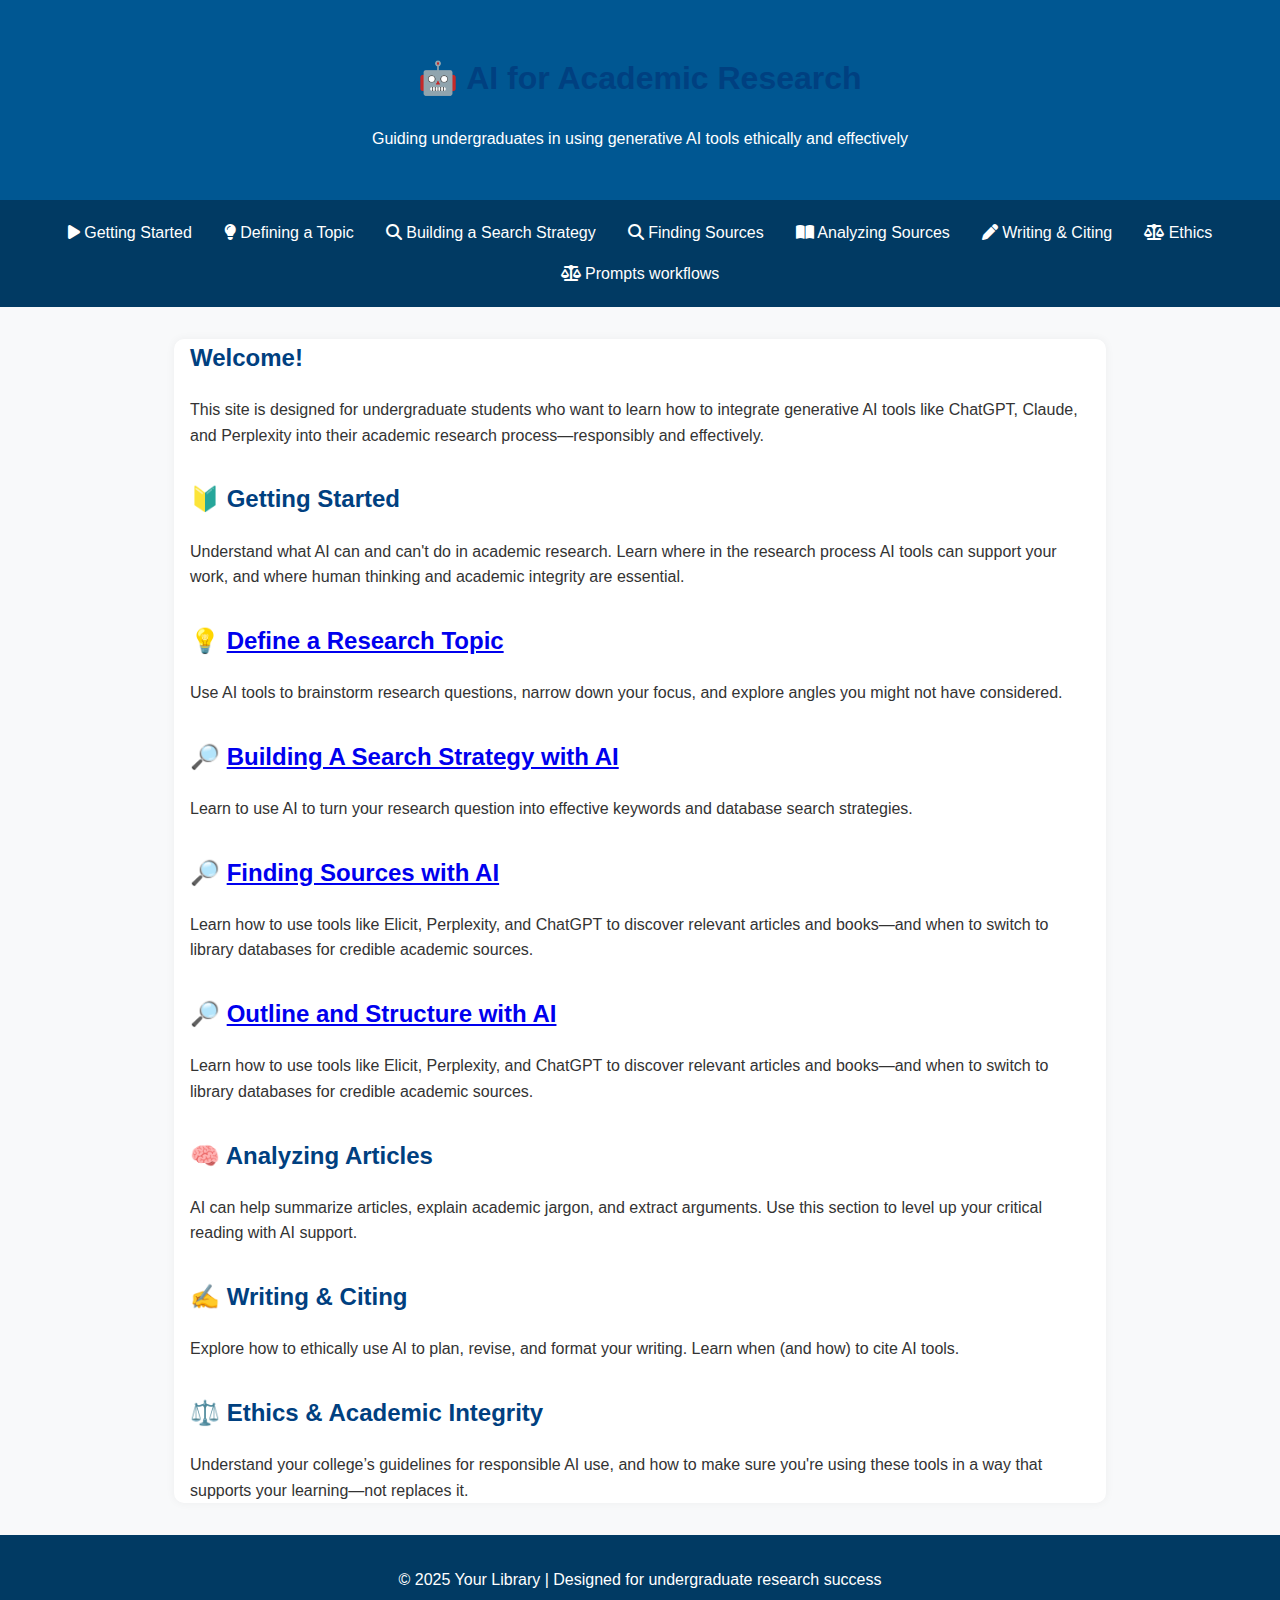
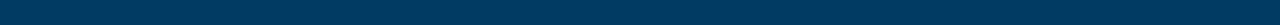
==== index.html @ 0e0011a9 "Update index.html" ====
<!DOCTYPE html>
<html lang="en">
<head>
  <meta charset="UTF-8">
  <meta name="viewport" content="width=device-width, initial-scale=1.0">
  <title>AI for Academic Research</title>
  <link rel="stylesheet" href="style.css">
  <link href="https://cdnjs.cloudflare.com/ajax/libs/font-awesome/6.5.0/css/all.min.css" rel="stylesheet">
</head>
<body>
  <header class="hero">
    <h1>🤖 AI for Academic Research</h1>
    <p>Guiding undergraduates in using generative AI tools ethically and effectively</p>
  </header>

  <nav class="navbar">
    <a href="#getting-started"><i class="fas fa-play"></i> Getting Started</a>
    <a href="#topic"><i class="fas fa-lightbulb"></i> Defining a Topic</a>
    <a href="#search"><i class="fas fa-search"></i> Building a Search Strategy</a>
    <a href="#sources"><i class="fas fa-search"></i> Finding Sources</a>
    <a href="#analysis"><i class="fas fa-book-open"></i> Analyzing Sources</a>
    <a href="#writing"><i class="fas fa-pen"></i> Writing & Citing</a>
    <a href="#ethics"><i class="fas fa-scale-balanced"></i> Ethics</a>
<a href="flowchart_prompts.html"><i class="fas fa-scale-balanced"></i> Prompts workflows</a>  </nav>

  <main class="container">
    <section id="welcome">
      <h2>Welcome!</h2>
      <p>This site is designed for undergraduate students who want to learn how to integrate generative AI tools like ChatGPT, Claude, and Perplexity into their academic research process—responsibly and effectively.</p>
    </section>

    <section id="getting-started">
      <h2>🔰 Getting Started</h2>
      <p>Understand what AI can and can't do in academic research. Learn where in the research process AI tools can support your work, and where human thinking and academic integrity are essential.</p>
    </section>

    <section id="topic">
      <h2>💡 <a href="topic.html">Define a Research Topic</a></h2>
      <p>Use AI tools to brainstorm research questions, narrow down your focus, and explore angles you might not have considered.</p>
    </section>

    <section id="search">
      <h2>🔎 <a href="search.html">Building A Search Strategy with AI</a></h2>
      <p>Learn to use AI to turn your research question into effective keywords and database search strategies.</p>
    </section>
    
    <section id="sources">
      <h2>🔎 <a href="sources.html">Finding Sources with AI</a></h2>
      <p>Learn how to use tools like Elicit, Perplexity, and ChatGPT to discover relevant articles and books—and when to switch to library databases for credible academic sources.</p>
    </section>

   <section id="outline">
      <h2>🔎 <a href="outline_structure.html">Outline and Structure with AI</a></h2>
      <p>Learn how to use tools like Elicit, Perplexity, and ChatGPT to discover relevant articles and books—and when to switch to library databases for credible academic sources.</p>
    </section>
    
    <section id="analysis">
      <h2>🧠 Analyzing Articles</h2>
      <p>AI can help summarize articles, explain academic jargon, and extract arguments. Use this section to level up your critical reading with AI support.</p>
    </section>

    <section id="writing">
      <h2>✍️ Writing & Citing</h2>
      <p>Explore how to ethically use AI to plan, revise, and format your writing. Learn when (and how) to cite AI tools.</p>
    </section>

    <section id="ethics">
      <h2>⚖️ Ethics & Academic Integrity</h2>
      <p>Understand your college’s guidelines for responsible AI use, and how to make sure you're using these tools in a way that supports your learning—not replaces it.</p>
    </section>
  </main>

  <footer class="footer">
    <p>&copy; 2025 Your Library | Designed for undergraduate research success</p>
  </footer>
</body>
</html>
---- style.css ----
/* style.css for AI Research Site */

body {
  margin: 0;
  font-family: "Segoe UI", Tahoma, Geneva, Verdana, sans-serif;
  background-color: #f8f9fa;
  color: #333;
  line-height: 1.6;
}

.hero {
  background-color: #005792;
  color: white;
  padding: 2rem;
  text-align: center;
}

.navbar {
  display: flex;
  flex-wrap: wrap;
  justify-content: center;
  background-color: #013a63;
  padding: 0.75rem;
}

.navbar a {
  color: #ffffff;
  text-decoration: none;
  margin: 0.5rem 1rem;
  font-weight: 500;
  transition: color 0.3s;
}

.navbar a:hover {
  color: #ffc300;
}

.container {
  max-width: 900px;
  margin: 2rem auto;
  padding: 0 1rem;
  background-color: white;
  border-radius: 10px;
  box-shadow: 0 0 10px rgba(0,0,0,0.05);
}

section {
  margin-bottom: 2rem;
}

h1, h2 {
  color: #004080;
}

pre {
  background-color: #f0f0f0;
  padding: 1rem;
  border-left: 4px solid #005792;
  overflow-x: auto;
}

.footer {
  background-color: #013a63;
  color: white;
  text-align: center;
  padding: 1rem;
  margin-top: 2rem;
}

.btn {
  display: inline-block;
  background-color: #005792;
  color: white;
  padding: 0.5rem 1rem;
  border-radius: 5px;
  text-decoration: none;
  font-weight: bold;
  transition: background-color 0.3s;
}

.btn:hover {
  background-color: #003f63;
}
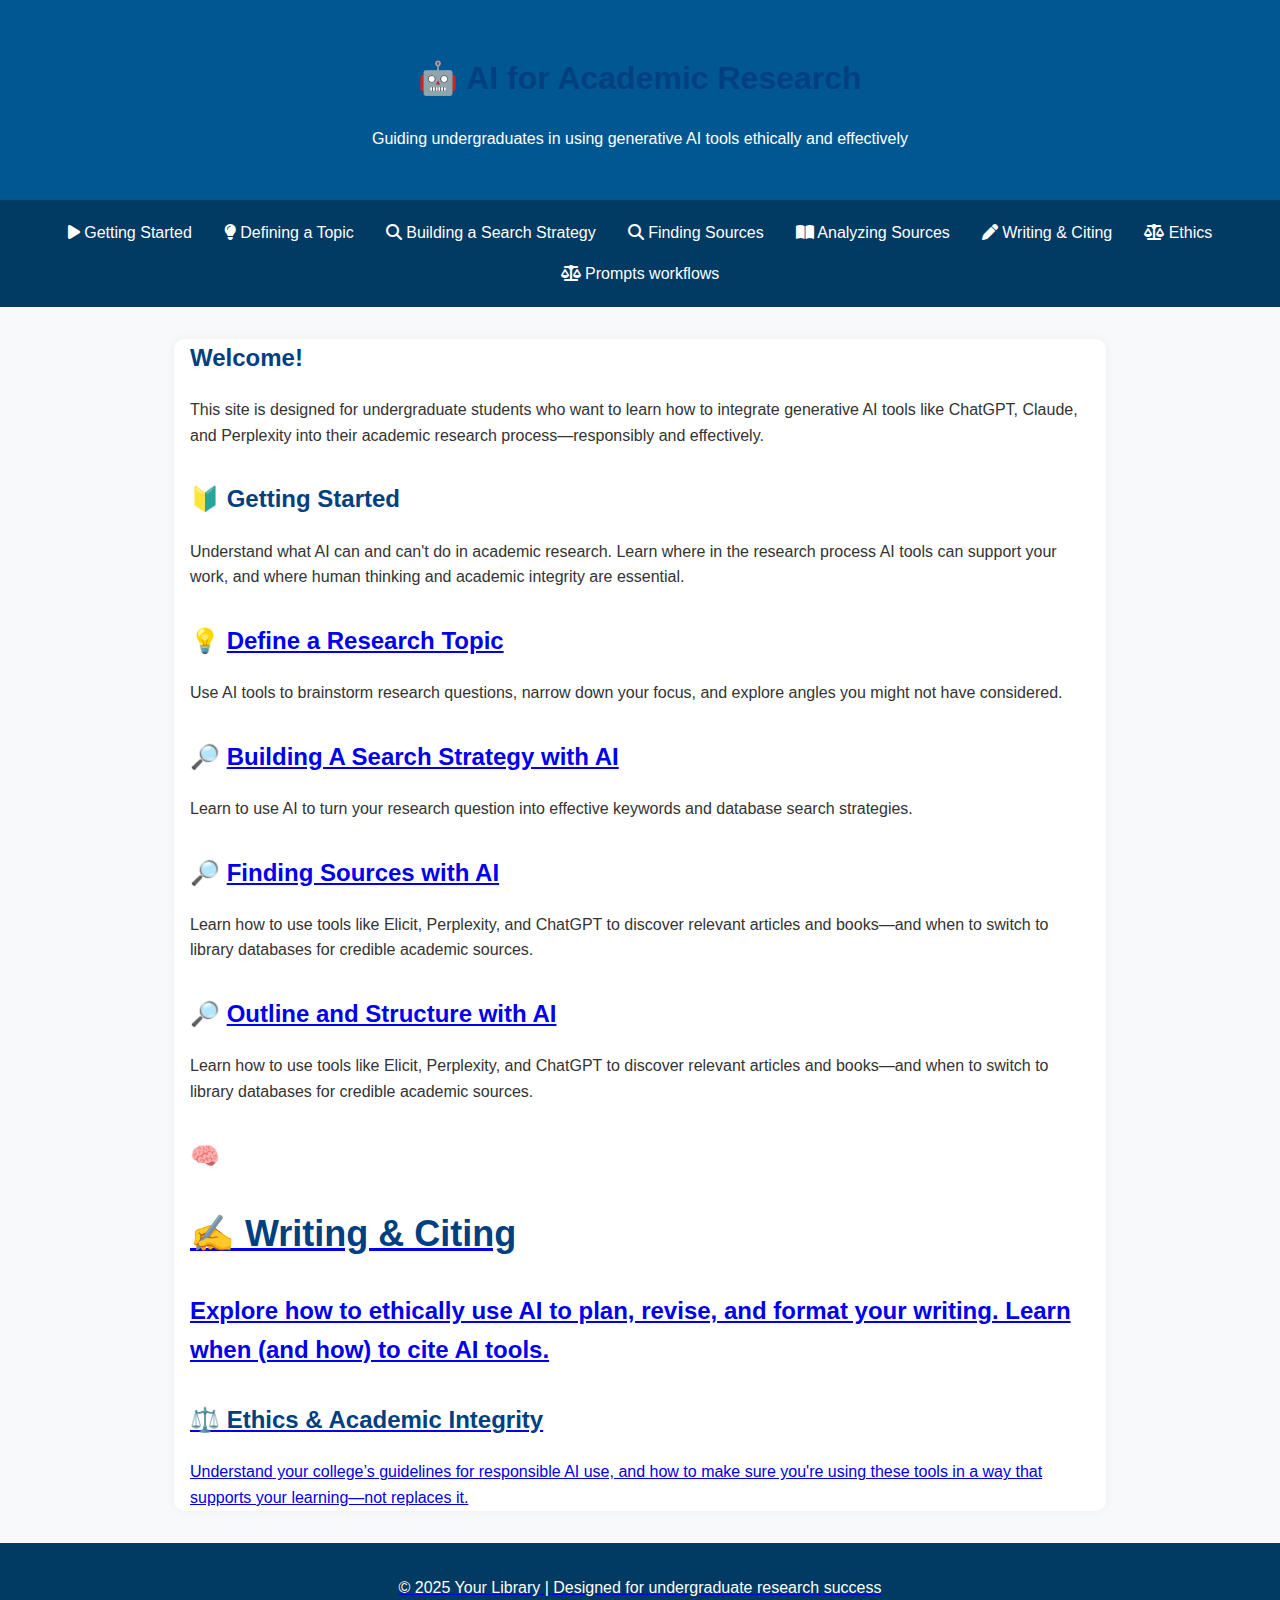
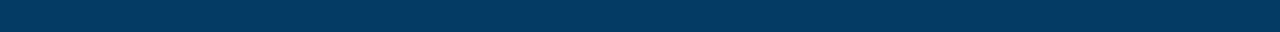
==== commit 24673346: "Update index.html" ====
--- a/index.html
+++ b/index.html
@@ -55,7 +55,7 @@
     </section>
     
     <section id="analysis">
-      <h2>🧠 Analyzing Articles</h2>
+      <h2>🧠<a href="analyze.html>Analyzing Articles</a></h2>
       <p>AI can help summarize articles, explain academic jargon, and extract arguments. Use this section to level up your critical reading with AI support.</p>
     </section>
 
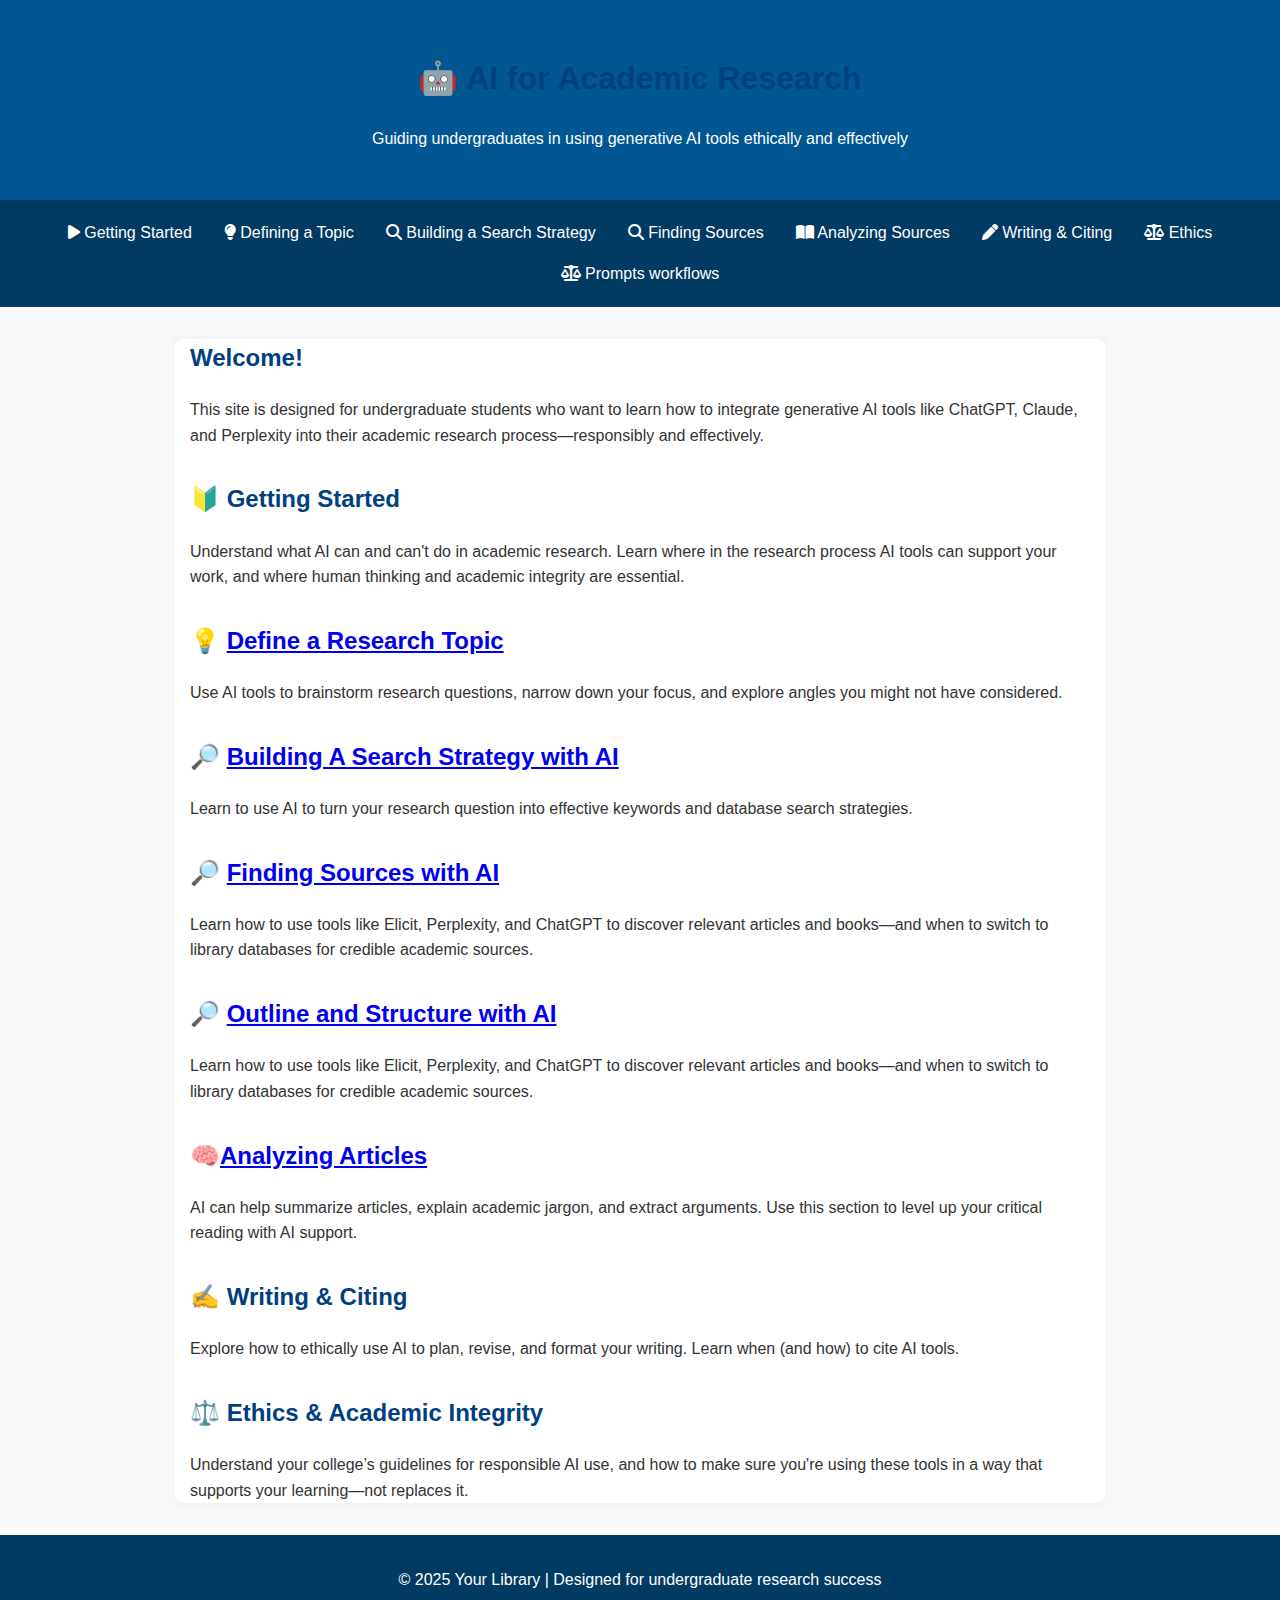
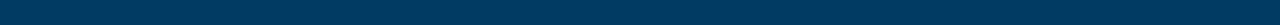
==== commit 543dbad1: "Update index.html" ====
--- a/index.html
+++ b/index.html
@@ -55,7 +55,7 @@
     </section>
     
     <section id="analysis">
-      <h2>🧠<a href="analyze.html>Analyzing Articles</a></h2>
+      <h2>🧠<a href="analyze.html">Analyzing Articles</a></h2>
       <p>AI can help summarize articles, explain academic jargon, and extract arguments. Use this section to level up your critical reading with AI support.</p>
     </section>
 
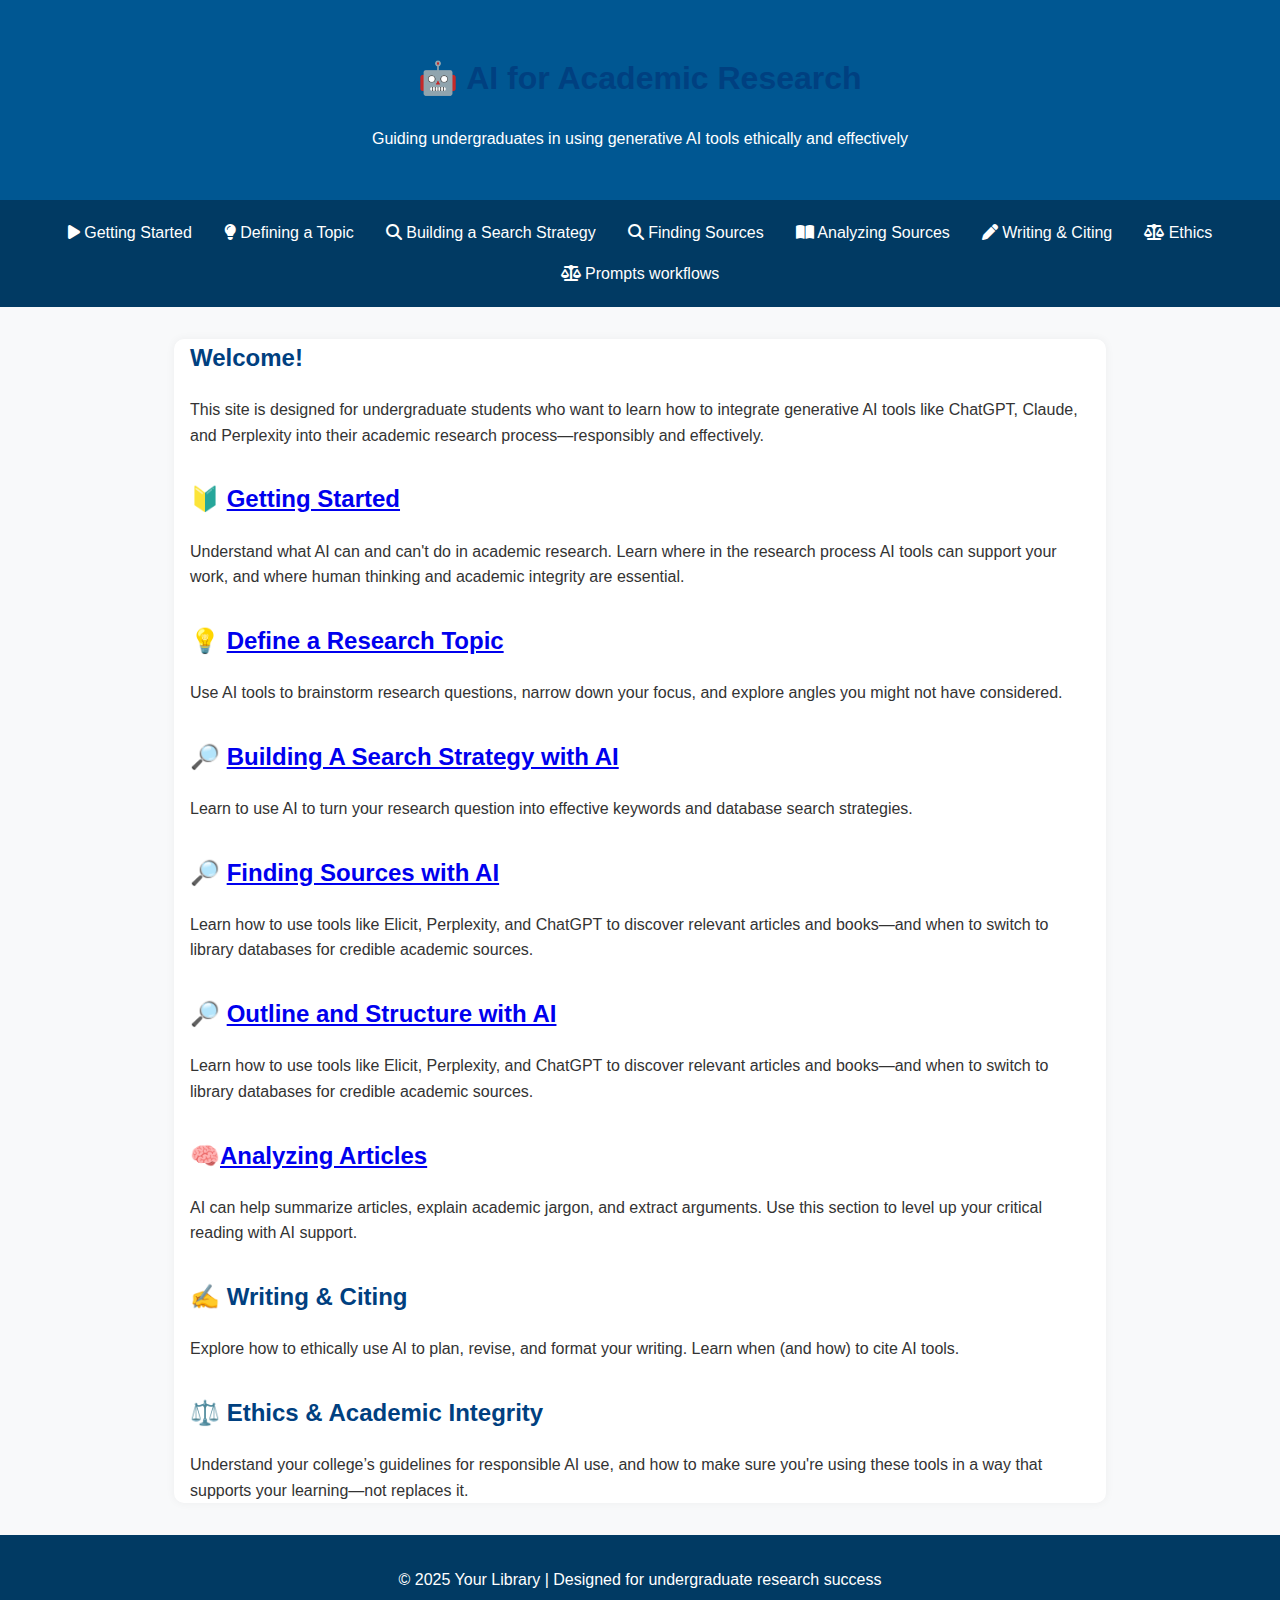
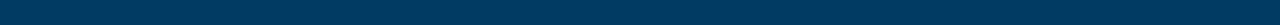
==== commit 76b294ea: "Update index.html" ====
--- a/index.html
+++ b/index.html
@@ -30,7 +30,7 @@
     </section>
 
     <section id="getting-started">
-      <h2>🔰 Getting Started</h2>
+      <h2>🔰 <a href="getting-started.html">Getting Started</a></h2>
       <p>Understand what AI can and can't do in academic research. Learn where in the research process AI tools can support your work, and where human thinking and academic integrity are essential.</p>
     </section>
 
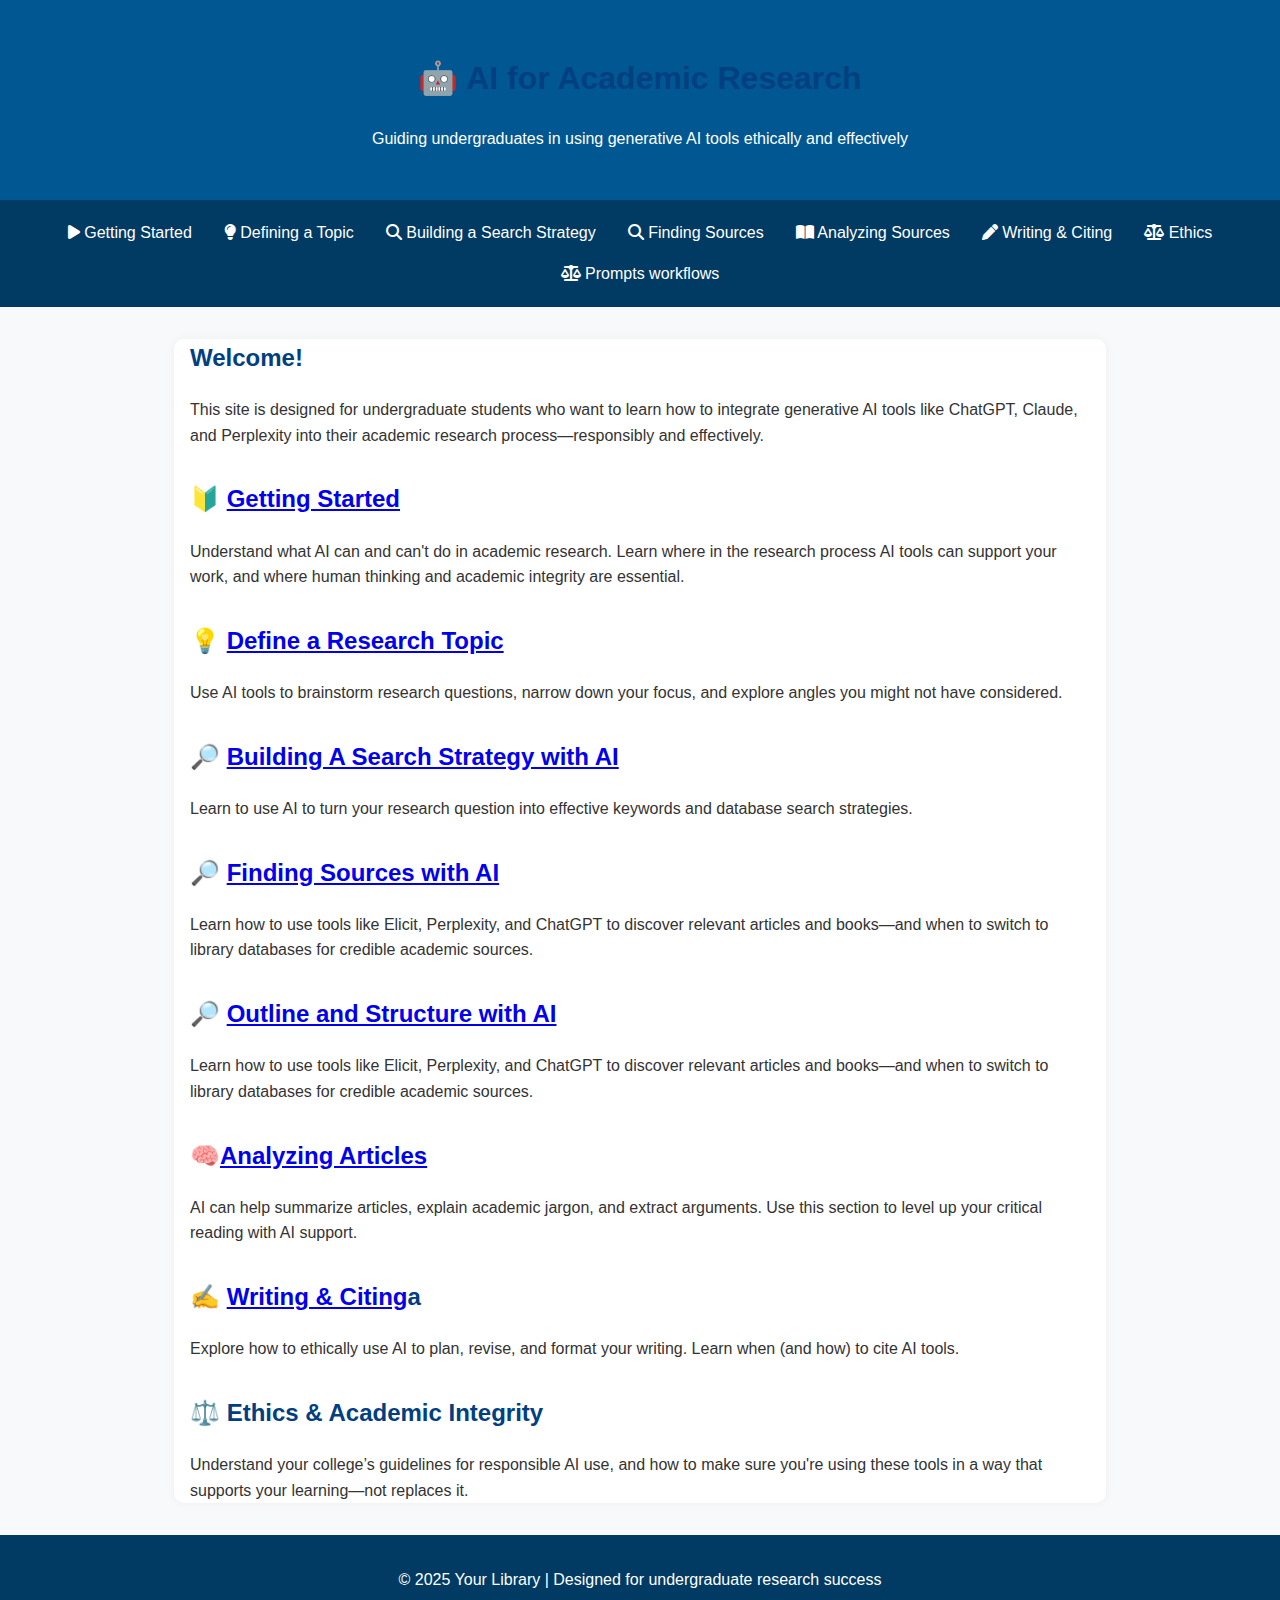
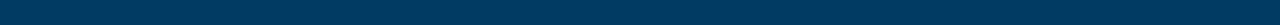
==== commit f13898ef: "Update index.html" ====
--- a/index.html
+++ b/index.html
@@ -60,7 +60,7 @@
     </section>
 
     <section id="writing">
-      <h2>✍️ Writing & Citing</h2>
+      <h2>✍️ <a href="write.html">Writing & Citing</a>a</h2>
       <p>Explore how to ethically use AI to plan, revise, and format your writing. Learn when (and how) to cite AI tools.</p>
     </section>
 
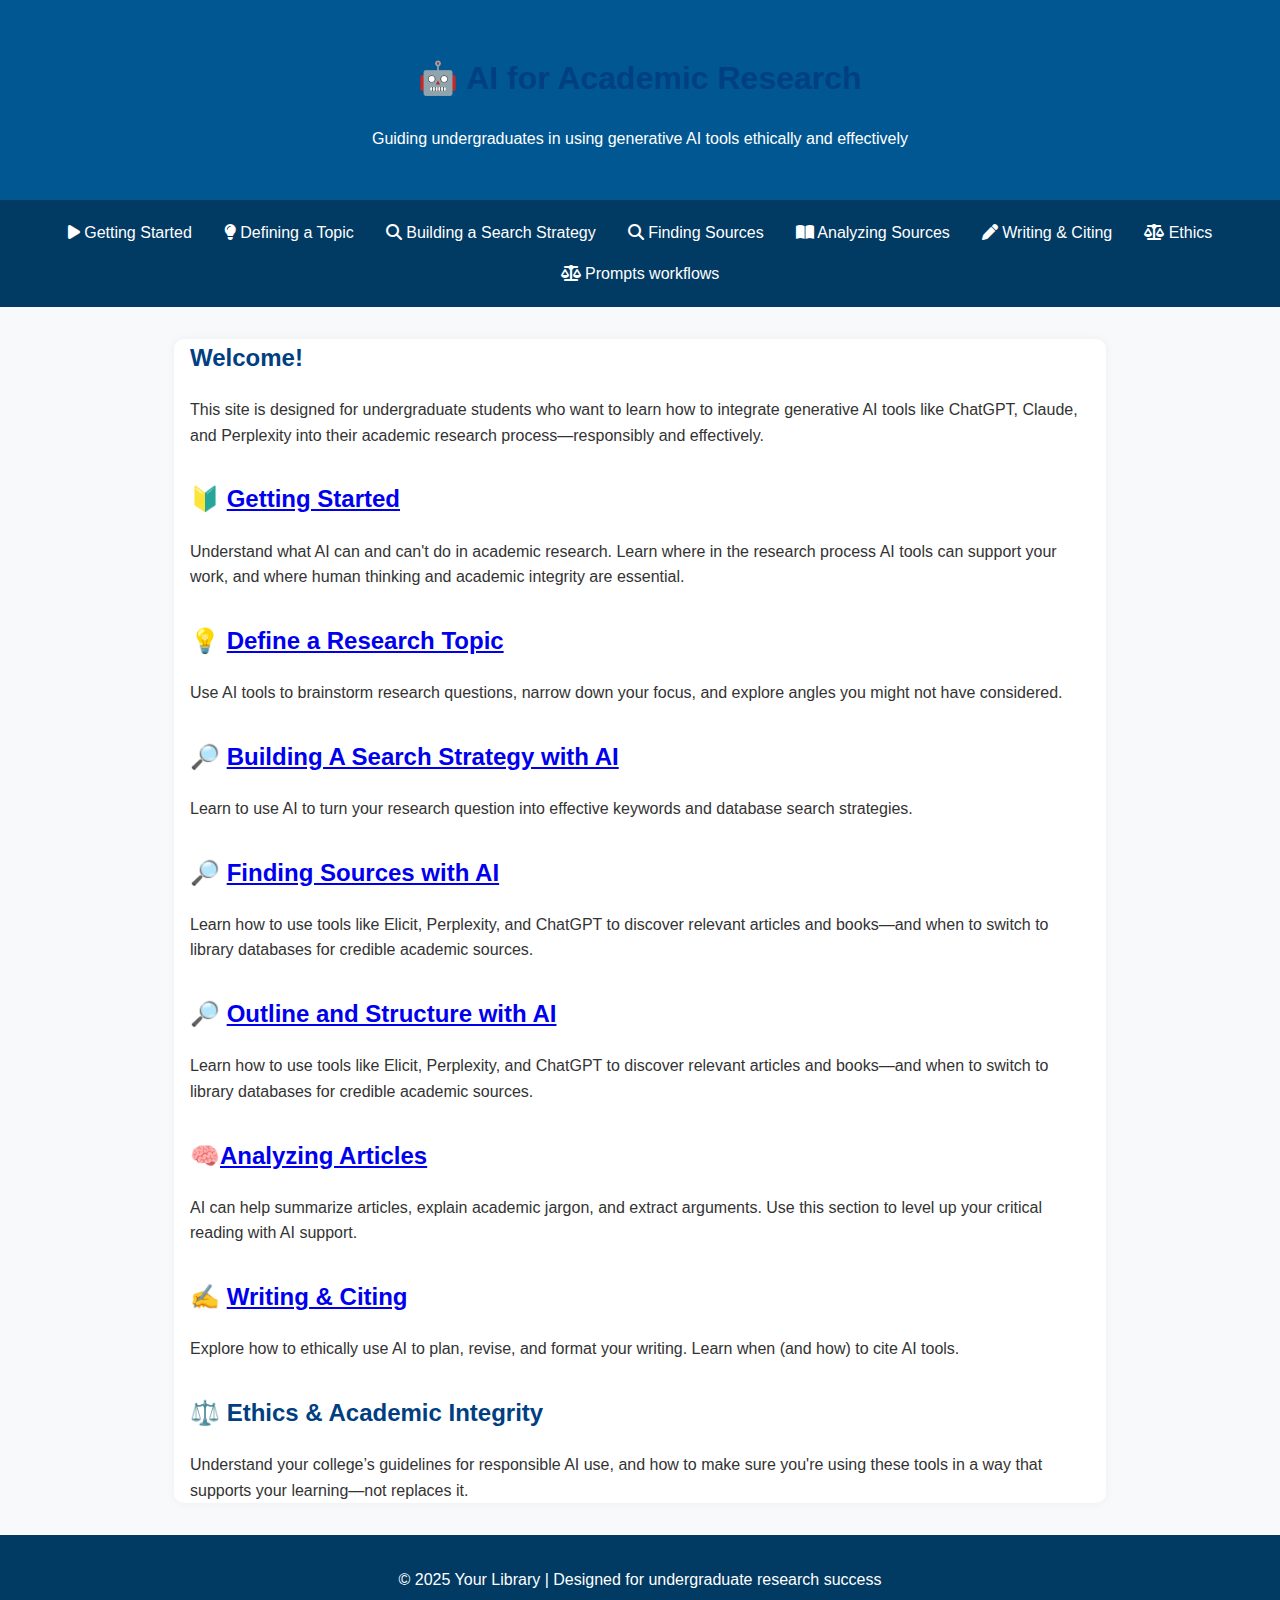
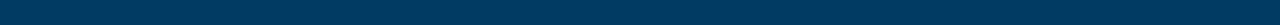
==== commit ae3ef5a5: "Update index.html" ====
--- a/index.html
+++ b/index.html
@@ -60,7 +60,7 @@
     </section>
 
     <section id="writing">
-      <h2>✍️ <a href="write.html">Writing & Citing</a>a</h2>
+      <h2>✍️ <a href="write.html">Writing & Citing</a></h2>
       <p>Explore how to ethically use AI to plan, revise, and format your writing. Learn when (and how) to cite AI tools.</p>
     </section>
 
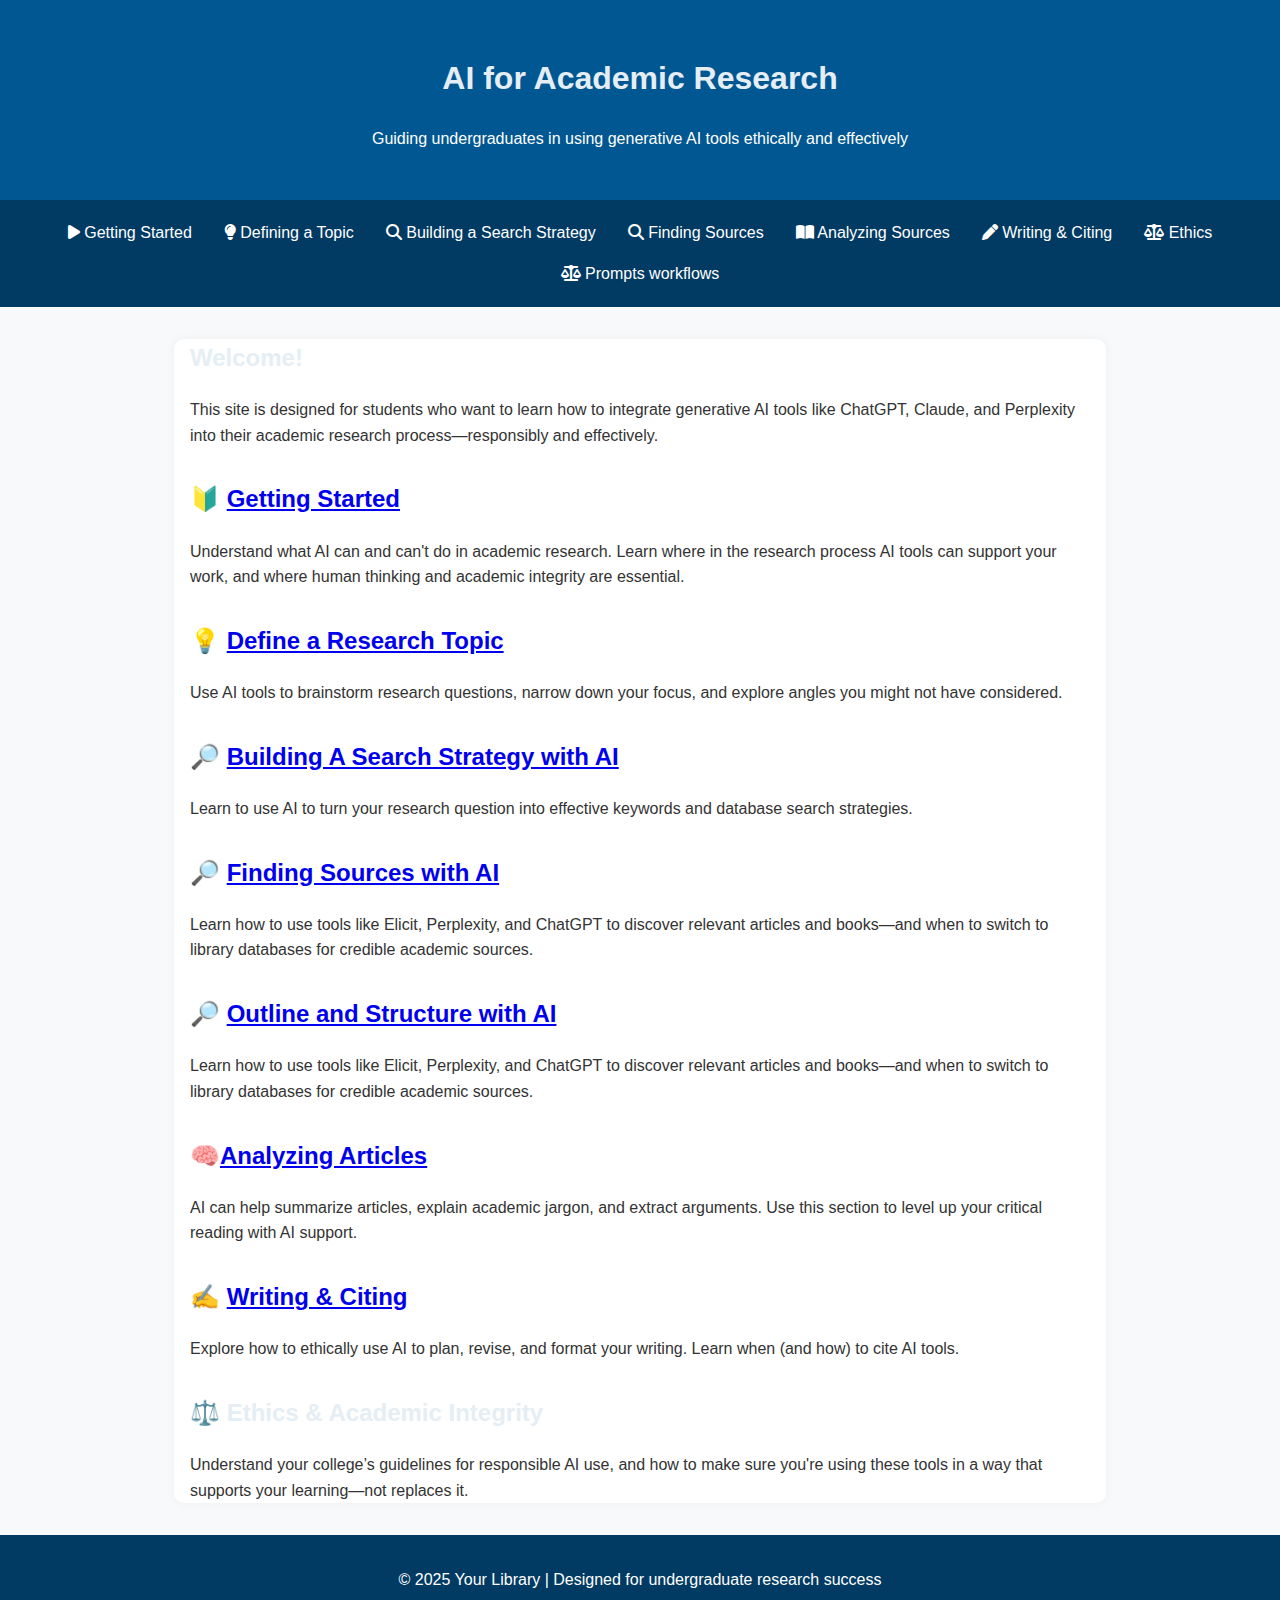
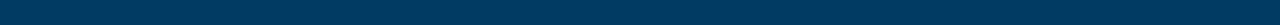
==== commit 31a94d75: "Update index.html" ====
--- a/index.html
+++ b/index.html
@@ -9,7 +9,7 @@
 </head>
 <body>
   <header class="hero">
-    <h1>🤖 AI for Academic Research</h1>
+    <h1> AI for Academic Research</h1>
     <p>Guiding undergraduates in using generative AI tools ethically and effectively</p>
   </header>
 
@@ -26,7 +26,7 @@
   <main class="container">
     <section id="welcome">
       <h2>Welcome!</h2>
-      <p>This site is designed for undergraduate students who want to learn how to integrate generative AI tools like ChatGPT, Claude, and Perplexity into their academic research process—responsibly and effectively.</p>
+      <p>This site is designed for students who want to learn how to integrate generative AI tools like ChatGPT, Claude, and Perplexity into their academic research process—responsibly and effectively.</p>
     </section>
 
     <section id="getting-started">
--- a/style.css
+++ b/style.css
@@ -49,7 +49,7 @@
 }
 
 h1, h2 {
-  color: #004080;
+  color: #e5eef4;
 }
 
 pre {
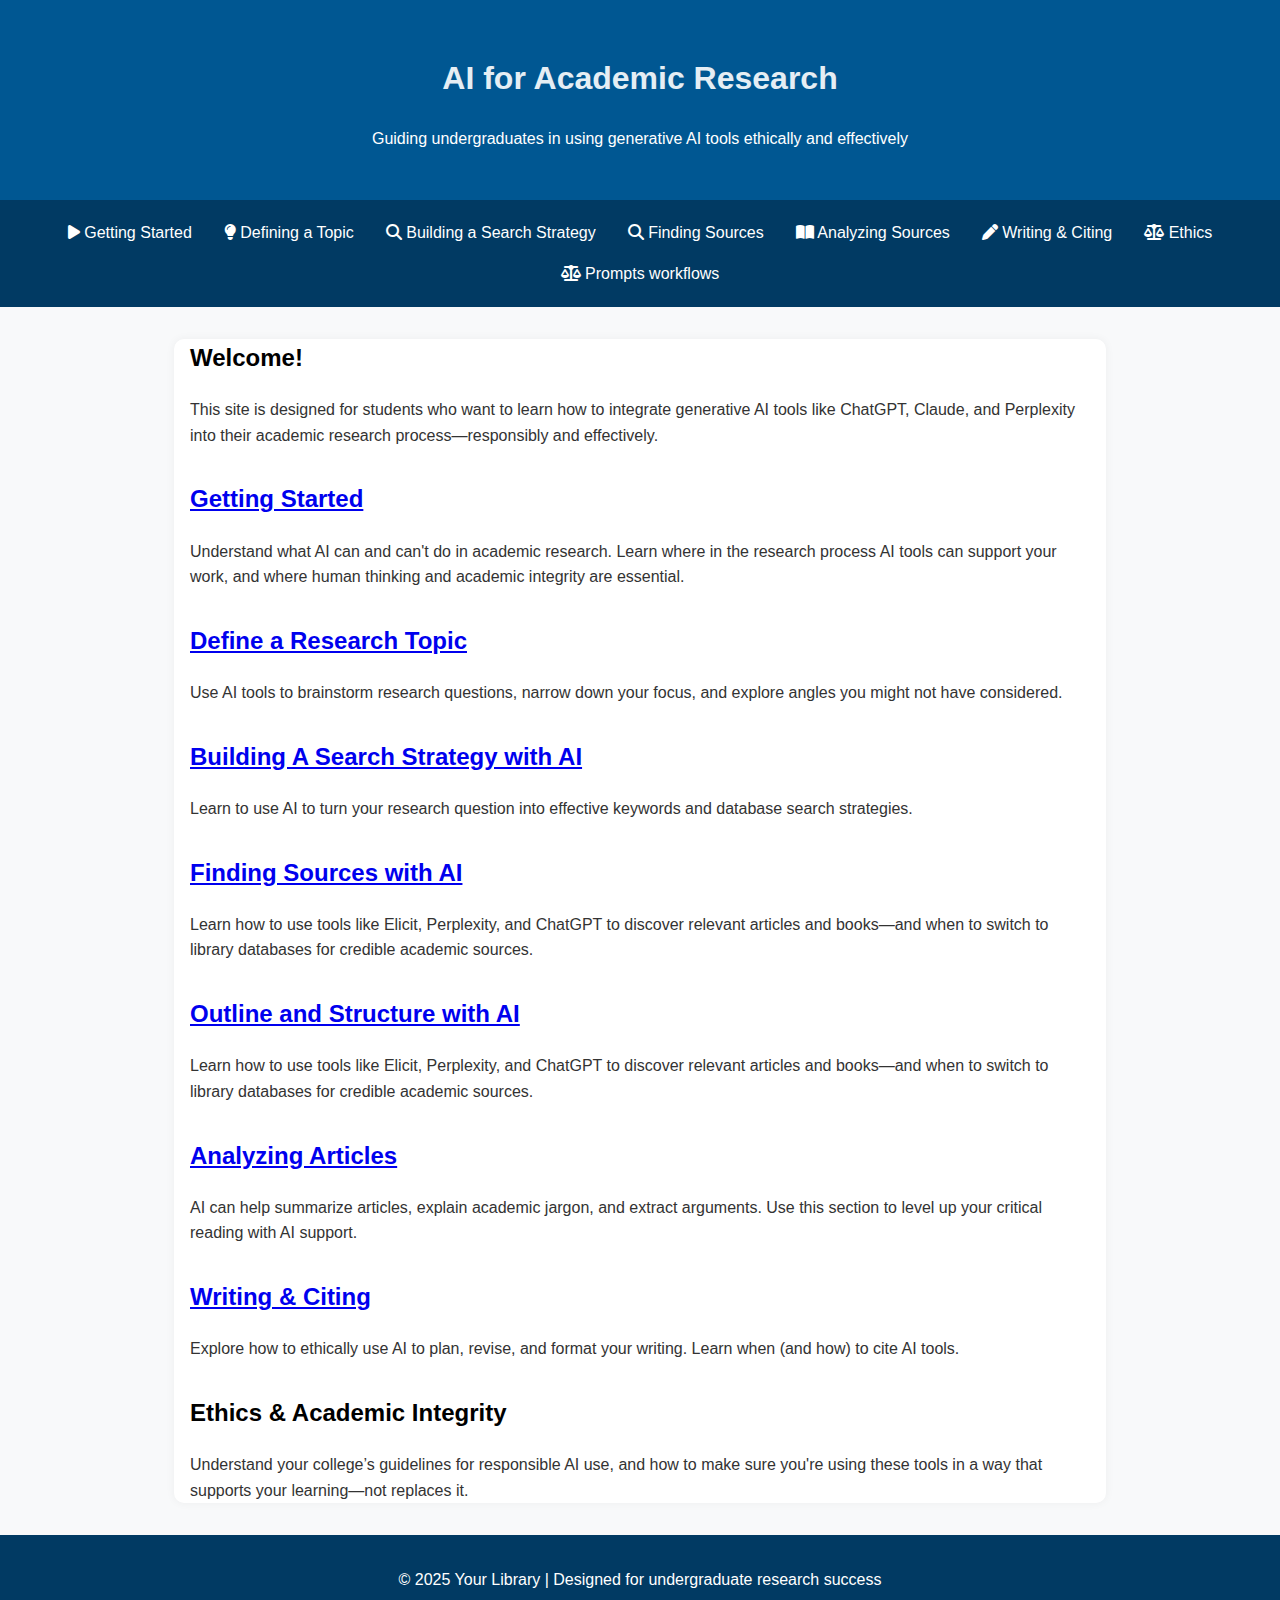
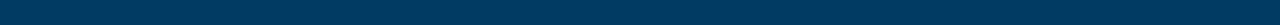
==== commit 0e11959e: "Update index.html" ====
--- a/index.html
+++ b/index.html
@@ -30,42 +30,42 @@
     </section>
 
     <section id="getting-started">
-      <h2>🔰 <a href="getting-started.html">Getting Started</a></h2>
+      <h2> <a href="getting-started.html">Getting Started</a></h2>
       <p>Understand what AI can and can't do in academic research. Learn where in the research process AI tools can support your work, and where human thinking and academic integrity are essential.</p>
     </section>
 
     <section id="topic">
-      <h2>💡 <a href="topic.html">Define a Research Topic</a></h2>
+      <h2> <a href="topic.html">Define a Research Topic</a></h2>
       <p>Use AI tools to brainstorm research questions, narrow down your focus, and explore angles you might not have considered.</p>
     </section>
 
     <section id="search">
-      <h2>🔎 <a href="search.html">Building A Search Strategy with AI</a></h2>
+      <h2> <a href="search.html">Building A Search Strategy with AI</a></h2>
       <p>Learn to use AI to turn your research question into effective keywords and database search strategies.</p>
     </section>
     
     <section id="sources">
-      <h2>🔎 <a href="sources.html">Finding Sources with AI</a></h2>
+      <h2> <a href="sources.html">Finding Sources with AI</a></h2>
       <p>Learn how to use tools like Elicit, Perplexity, and ChatGPT to discover relevant articles and books—and when to switch to library databases for credible academic sources.</p>
     </section>
 
    <section id="outline">
-      <h2>🔎 <a href="outline_structure.html">Outline and Structure with AI</a></h2>
+      <h2> <a href="outline_structure.html">Outline and Structure with AI</a></h2>
       <p>Learn how to use tools like Elicit, Perplexity, and ChatGPT to discover relevant articles and books—and when to switch to library databases for credible academic sources.</p>
     </section>
     
     <section id="analysis">
-      <h2>🧠<a href="analyze.html">Analyzing Articles</a></h2>
+      <h2><a href="analyze.html">Analyzing Articles</a></h2>
       <p>AI can help summarize articles, explain academic jargon, and extract arguments. Use this section to level up your critical reading with AI support.</p>
     </section>
 
     <section id="writing">
-      <h2>✍️ <a href="write.html">Writing & Citing</a></h2>
+      <h2> <a href="write.html">Writing & Citing</a></h2>
       <p>Explore how to ethically use AI to plan, revise, and format your writing. Learn when (and how) to cite AI tools.</p>
     </section>
 
     <section id="ethics">
-      <h2>⚖️ Ethics & Academic Integrity</h2>
+      <h2> Ethics & Academic Integrity</h2>
       <p>Understand your college’s guidelines for responsible AI use, and how to make sure you're using these tools in a way that supports your learning—not replaces it.</p>
     </section>
   </main>
--- a/style.css
+++ b/style.css
@@ -48,8 +48,12 @@
   margin-bottom: 2rem;
 }
 
-h1, h2 {
+h1 {
   color: #e5eef4;
+}
+
+h2 {
+  color: #000000;
 }
 
 pre {
